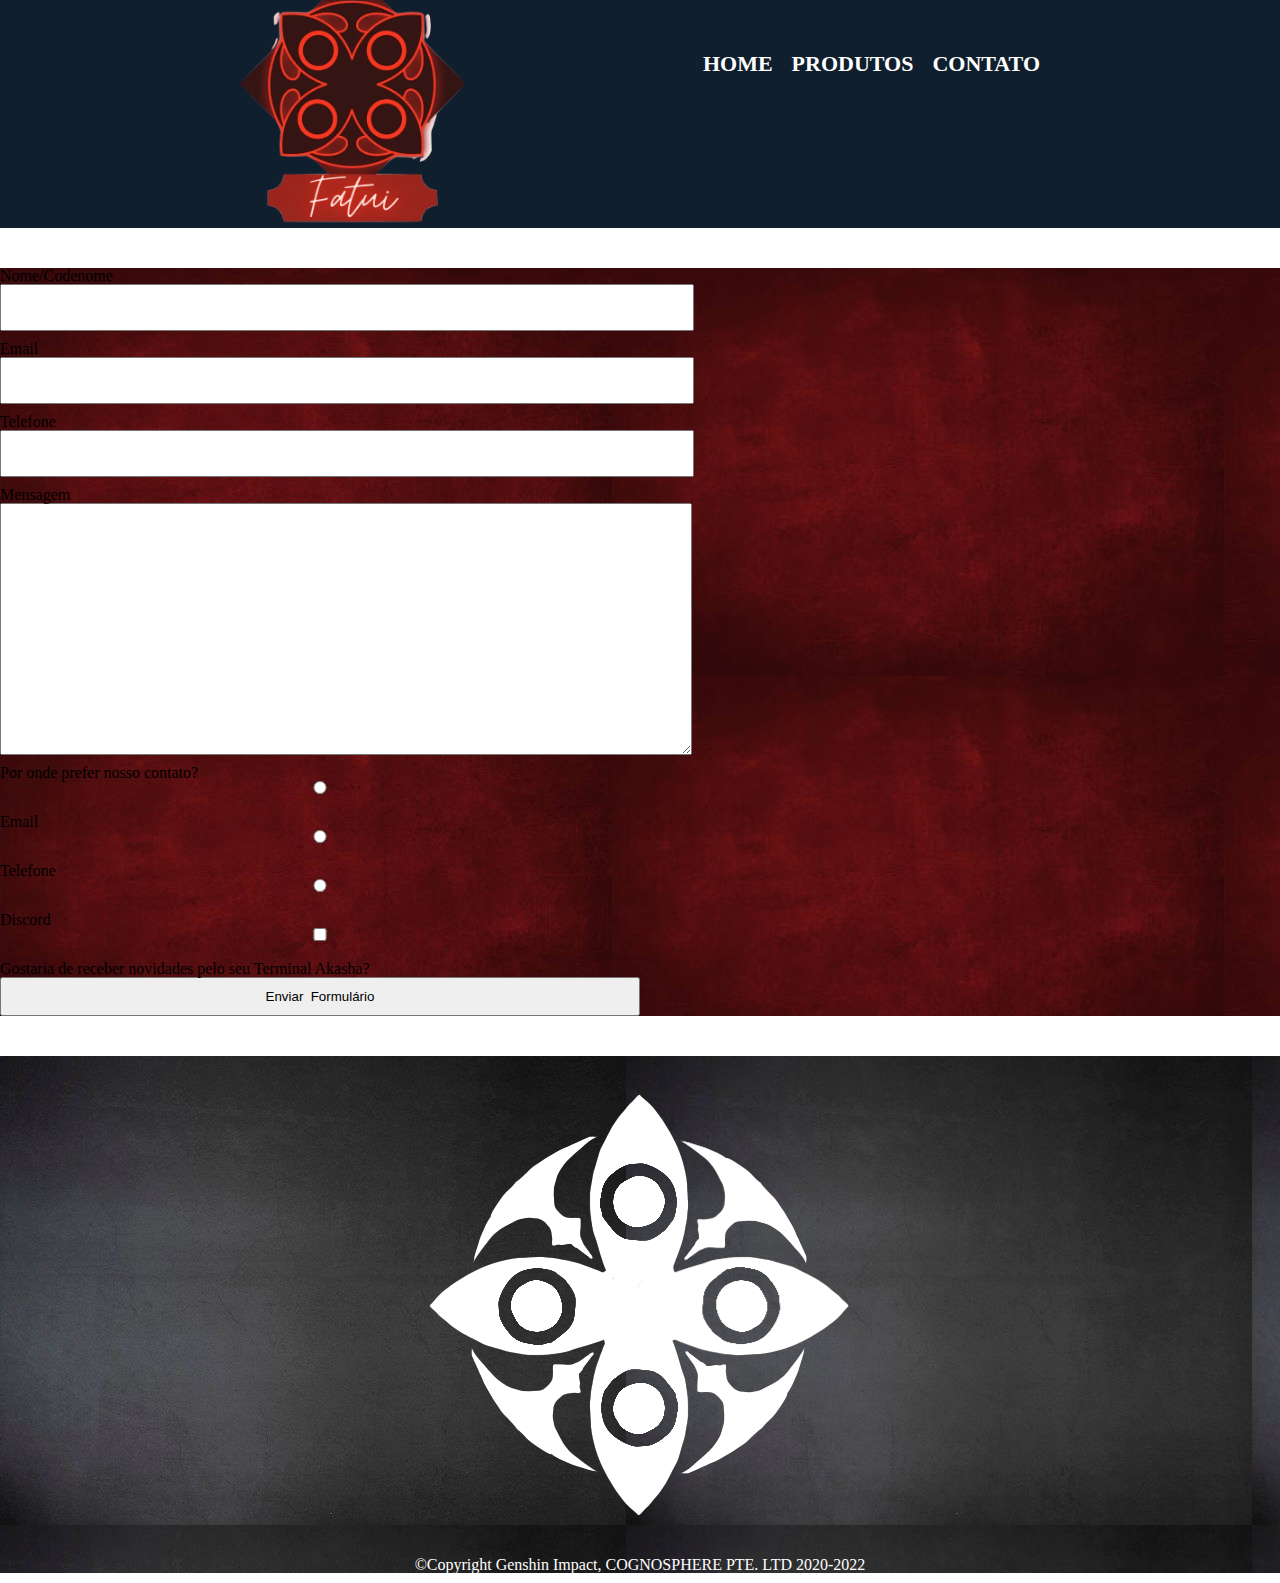
==== contato.html @ bf881c32 "commit" ====
<!DOCTYPE html>
<html>
    <head>
        <meta charset="UTF-8">
        <title> Contato - Fatui </title>

        <link rel="stylesheet" href="reset.css">
        <link rel="stylesheet" href="style.css">
    </head>
    <body>
        <header>
            <div class="caixa">
                <h1><img src="FatuiLogo.png" class="jobo"></h1>

                <nav>
                    <ul>
                        <li><a href="index.html">Home</a></li>
                        <li><a href="produtos.html">Produtos</a></li>
                        <li><a href="contato.html">Contato</a></li>
                    </ul>
                </nav>
            </div>    
        </header>

        <main id="crl">
            <form>
                <label for="codenome"> Nome/Codenome </label>
                <input type="text" id="codenome" class="eunaoqueromais">

                <label for="email"> Email</label>
                <input type="text" id="email" class="eunaoqueromais">
            
                <label for="telefone"> Telefone </label>    
                <input type="text" id="telefone" class="eunaoqueromais">

                <label for="mensagem"> Mensagem </label>
                <textarea cols="70" rows="10" id="mensagem" class="eunaoqueromais"> </textarea>

                <div>
                    <p>Por onde prefer nosso contato?</p>
                    <label for="porra"><input type="radio" name="contato" value="email" id="porra"> Email </label>
                    
                    <label for="puta"><input type="radio" name="contato" value="telefone" id="puta"> Telefone </label>

                    <label for="quenga"><input type="radio" name="contato" value="discord" id="quenga"> Discord </label>
                </div>

                <label><input type="checkbox"> Gostaria de receber novidades pelo seu Terminal Akasha? </label>

                <input type="submit" value="Enviar  Formulário">
            </form>
        </main>

        <footer>
            <img src="footer logo.png">
            <p>©Copyright Genshin Impact, COGNOSPHERE PTE. LTD 2020-2022</p>
        </footer>
    </body>
</html>
---- style.css ----
body {
    
}

header {
    background: #101f2e;
}

/*NAVEGAÇÃO ENTRE PAGINAS*/
.navegação {
    padding: 20px 0;
}

.caixa {
    position: relative;
    width: 800px;
    margin: 0 auto;
    margin-bottom: 20px;
}

nav {
    position: absolute;
    top: 53px;
    right: 0;
}

nav li {
    display: inline;
    margin: 0 0 0 15px;
}

nav a {
    text-transform: uppercase;
    color: white;
    font-weight: bold; 
    font-size: 22px;
    text-decoration: none;    
 }

nav a:hover {
    color: rgb(255, 0, 0);
    text-decoration: underline;
}

/*PRODUTOS*/

main {
    background: url(FundoVinho.jpg);
    padding-top: 0px;
    padding-bottom: 0px;
}

.jobo {
    width:225px ;
    height:225px ;
}

.Arrumar {
    height: 180px;
    width: 180px;
}

.produtos {
    width: 940px;
    margin: 0 auto;
    padding-top: 50px;
    margin-bottom: 20px;
}

.produtos li {
    display: inline-block;
    text-align: center;
    background: #101f2e;
    width: 30%;
    vertical-align: top;
    margin: 0 1.5%;
    padding: 30px 20px 30px;
    box-sizing: border-box;
    border-color: #101f2e;
    border-width: 2px;
    border-style: solid;
    border-radius: 20px;
    margin-bottom: 20px;
}

.produtos li:hover {
    border-color: #ff0000;
}

.produtos li:active {
    border-color: aqua;
}

.produtos li:hover h2 {
    font-size: 34;
}

.produtos h2 {
    font-size: 30px;
    font-weight: bold;
    color: white;
}

.produto-preco {
    font-size: 22px;
    font-weight: bold;
    color: white;
    margin: 10px 0 0;
}

.produto-descricao {
    font-size: 18px;
    color: white;
}

footer {
    text-align: center;
    color: white;
    background:url("FundoCinza.jpg")
}

.crl {
    width: 940px;
    margin: 0 auto;
}

form { 
    margin: 40px 0;
}

.eunaoqueromais {
    display: block;
    font-size: 20px;
    margin: 0 0 10px;
    color: white;
}

form input, form textarea {
    display: block;
    margin: 0 0 20px;
    padding: 10px 25px;
    width: 50%;
}
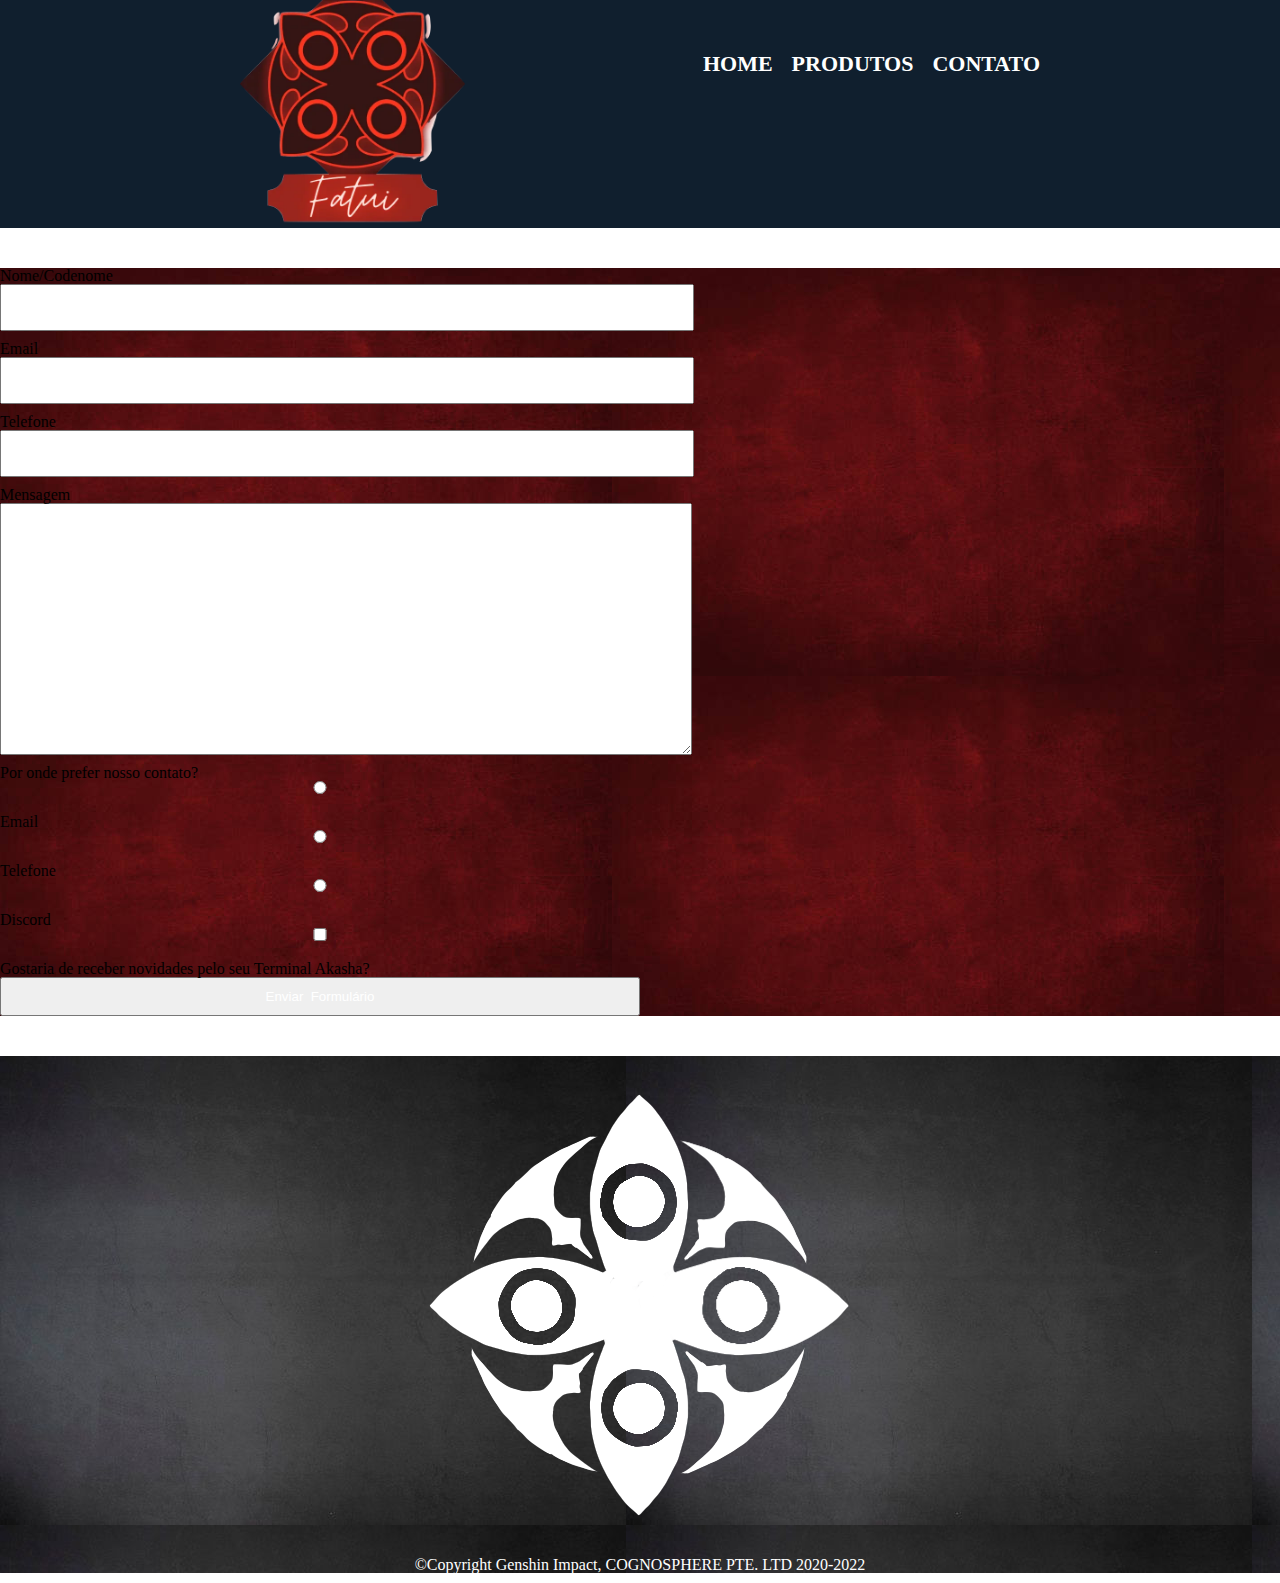
==== commit eb0b53a0: "commit" ====
--- a/contato.html
+++ b/contato.html
@@ -38,11 +38,11 @@
 
                 <div>
                     <p>Por onde prefer nosso contato?</p>
-                    <label for="porra"><input type="radio" name="contato" value="email" id="porra"> Email </label>
+                    <label for="porra"><input type="radio" name="contato" value="email" id="porra">Email</label>
                     
-                    <label for="puta"><input type="radio" name="contato" value="telefone" id="puta"> Telefone </label>
+                    <label for="puta"><input type="radio" name="contato" value="telefone" id="puta">Telefone</label>
 
-                    <label for="quenga"><input type="radio" name="contato" value="discord" id="quenga"> Discord </label>
+                    <label for="quenga"><input type="radio" name="contato" value="discord" id="quenga">Discord</label>
                 </div>
 
                 <label><input type="checkbox"> Gostaria de receber novidades pelo seu Terminal Akasha? </label>
--- a/style.css
+++ b/style.css
@@ -140,4 +140,5 @@
     margin: 0 0 20px;
     padding: 10px 25px;
     width: 50%;
+    color: white;
 }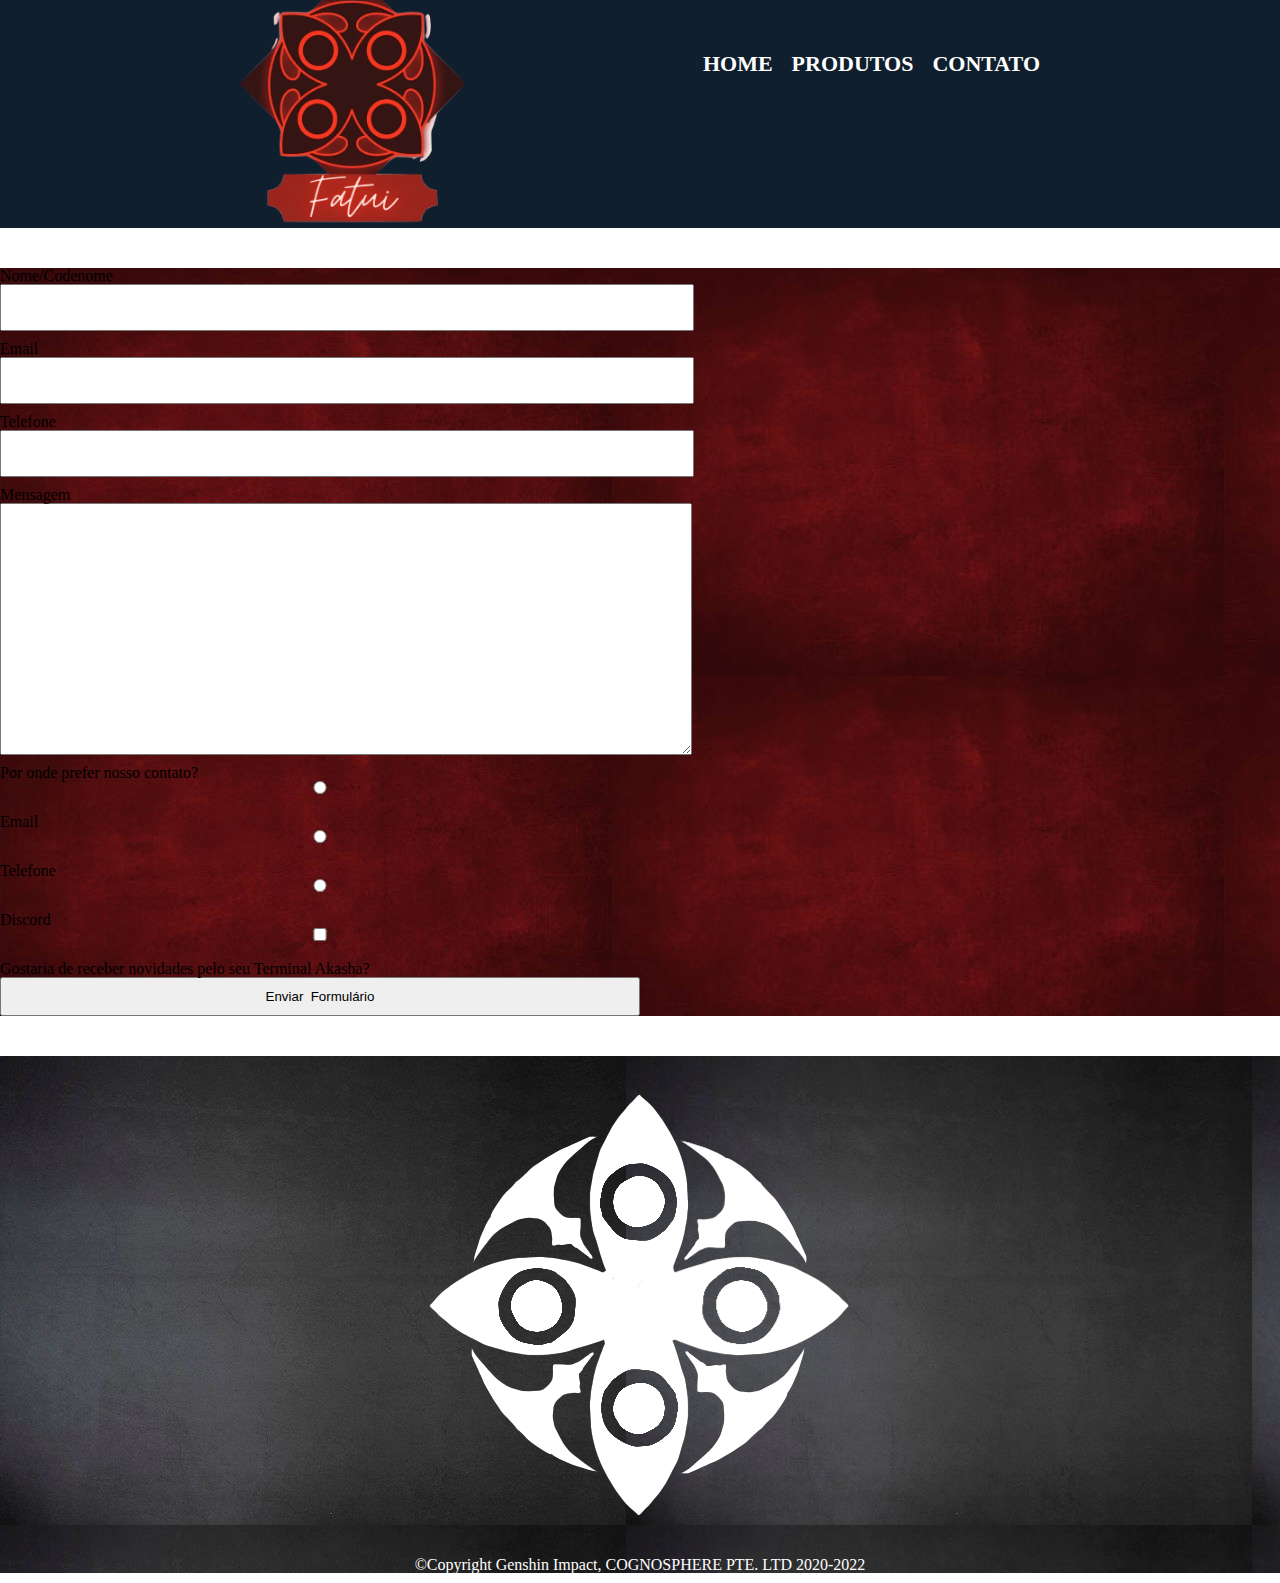
==== commit b835be49: "commit" ====
--- a/contato.html
+++ b/contato.html
@@ -25,24 +25,24 @@
         <main id="crl">
             <form>
                 <label for="codenome"> Nome/Codenome </label>
-                <input type="text" id="codenome" class="eunaoqueromais">
+                <input type="text" id="codenome" class="input-padrao">
 
                 <label for="email"> Email</label>
-                <input type="text" id="email" class="eunaoqueromais">
+                <input type="text" id="email" class="input-padrao">
             
                 <label for="telefone"> Telefone </label>    
-                <input type="text" id="telefone" class="eunaoqueromais">
+                <input type="text" id="telefone" class="input-padrao">
 
                 <label for="mensagem"> Mensagem </label>
-                <textarea cols="70" rows="10" id="mensagem" class="eunaoqueromais"> </textarea>
+                <textarea cols="70" rows="10" id="mensagem" class="input-padrao"> </textarea>
 
                 <div>
                     <p>Por onde prefer nosso contato?</p>
-                    <label for="porra"><input type="radio" name="contato" value="email" id="porra">Email</label>
+                    <label for="radio-email"><input type="radio" name="contato" value="email" id="radio-email">Email</label>
                     
-                    <label for="puta"><input type="radio" name="contato" value="telefone" id="puta">Telefone</label>
+                    <label for="radio-telefone"><input type="radio" name="contato" value="telefone" id="radio-telefone">Telefone</label>
 
-                    <label for="quenga"><input type="radio" name="contato" value="discord" id="quenga">Discord</label>
+                    <label for="radio-discord"><input type="radio" name="contato" value="discord" id="radio-discord">Discord</label>
                 </div>
 
                 <label><input type="checkbox"> Gostaria de receber novidades pelo seu Terminal Akasha? </label>
--- a/style.css
+++ b/style.css
@@ -128,11 +128,11 @@
     margin: 40px 0;
 }
 
-.eunaoqueromais {
+.input-padrao {
     display: block;
     font-size: 20px;
     margin: 0 0 10px;
-    color: white;
+    
 }
 
 form input, form textarea {
@@ -140,5 +140,4 @@
     margin: 0 0 20px;
     padding: 10px 25px;
     width: 50%;
-    color: white;
 }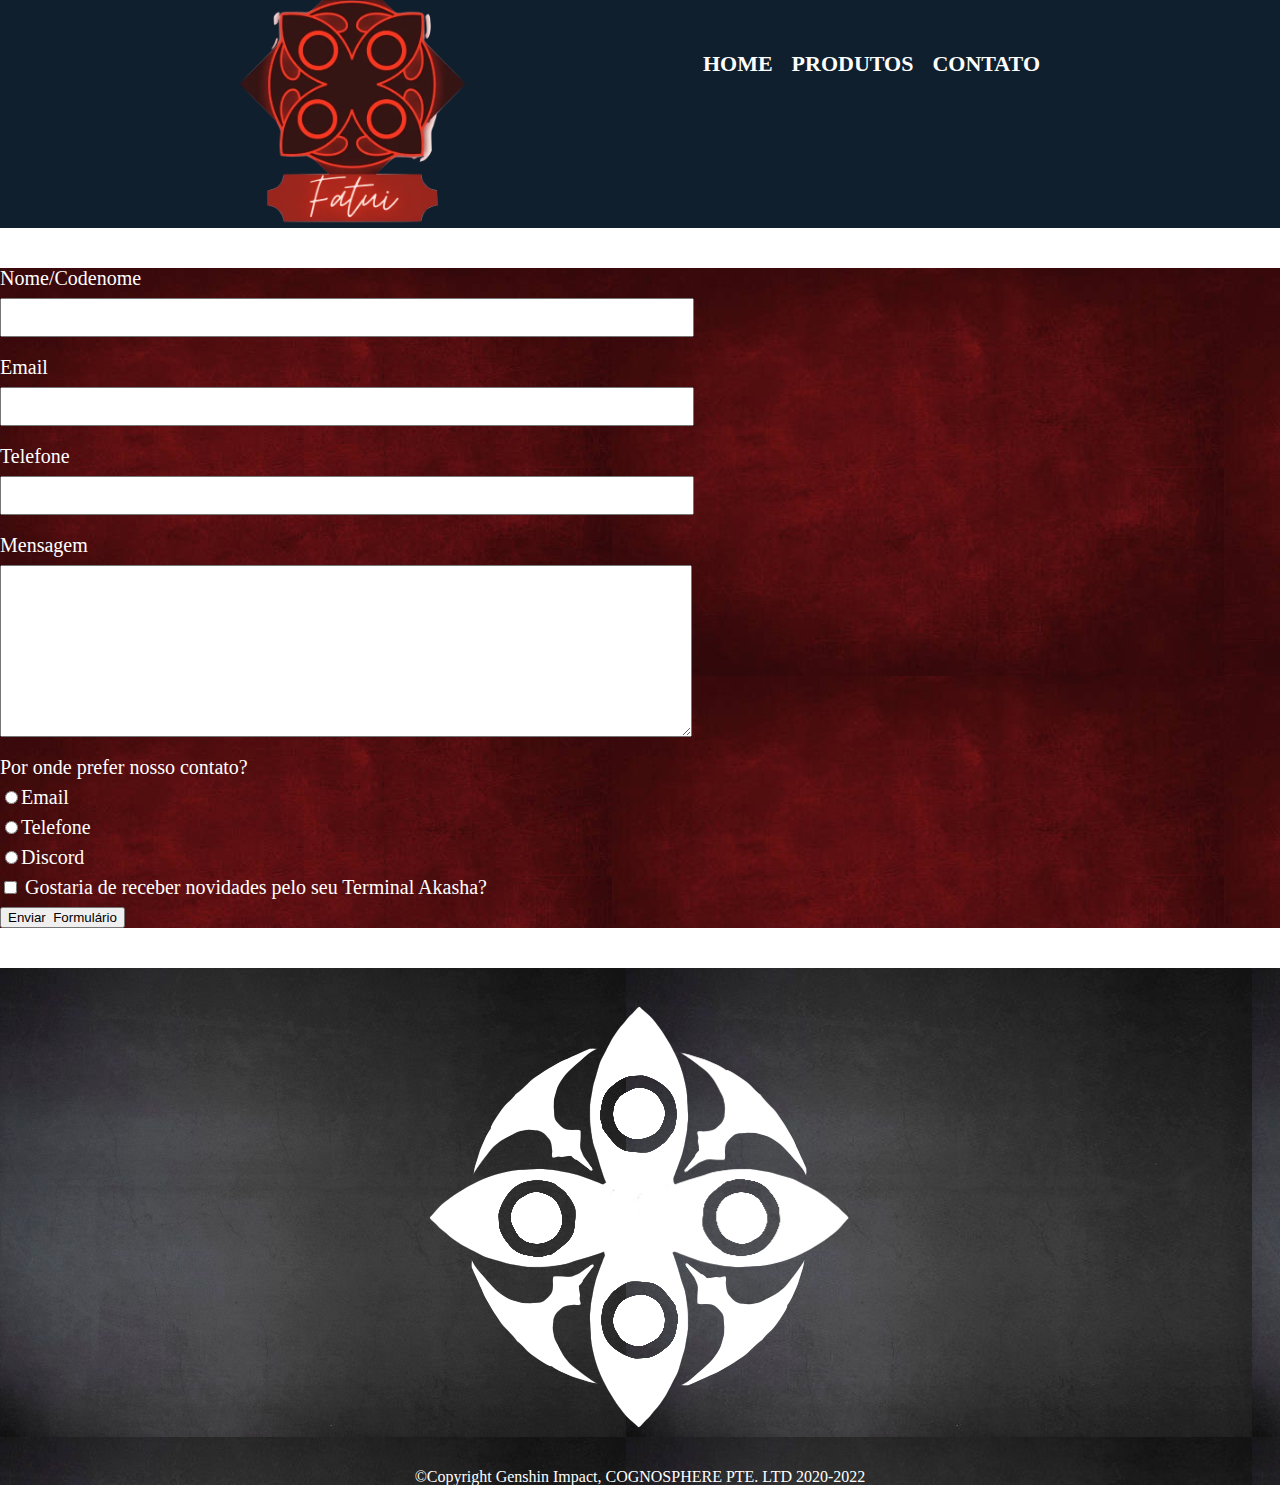
==== commit 726e00ae: "commit" ====
--- a/contato.html
+++ b/contato.html
@@ -45,7 +45,7 @@
                     <label for="radio-discord"><input type="radio" name="contato" value="discord" id="radio-discord">Discord</label>
                 </div>
 
-                <label><input type="checkbox"> Gostaria de receber novidades pelo seu Terminal Akasha? </label>
+                <label class="checkbox"><input type="checkbox"> Gostaria de receber novidades pelo seu Terminal Akasha? </label>
 
                 <input type="submit" value="Enviar  Formulário">
             </form>
--- a/style.css
+++ b/style.css
@@ -128,14 +128,14 @@
     margin: 40px 0;
 }
 
-.input-padrao {
-    display: block;
+form label, form p {
+    display:block;
     font-size: 20px;
     margin: 0 0 10px;
-    
+    color: white;
 }
 
-form input, form textarea {
+.input-padrao {
     display: block;
     margin: 0 0 20px;
     padding: 10px 25px;
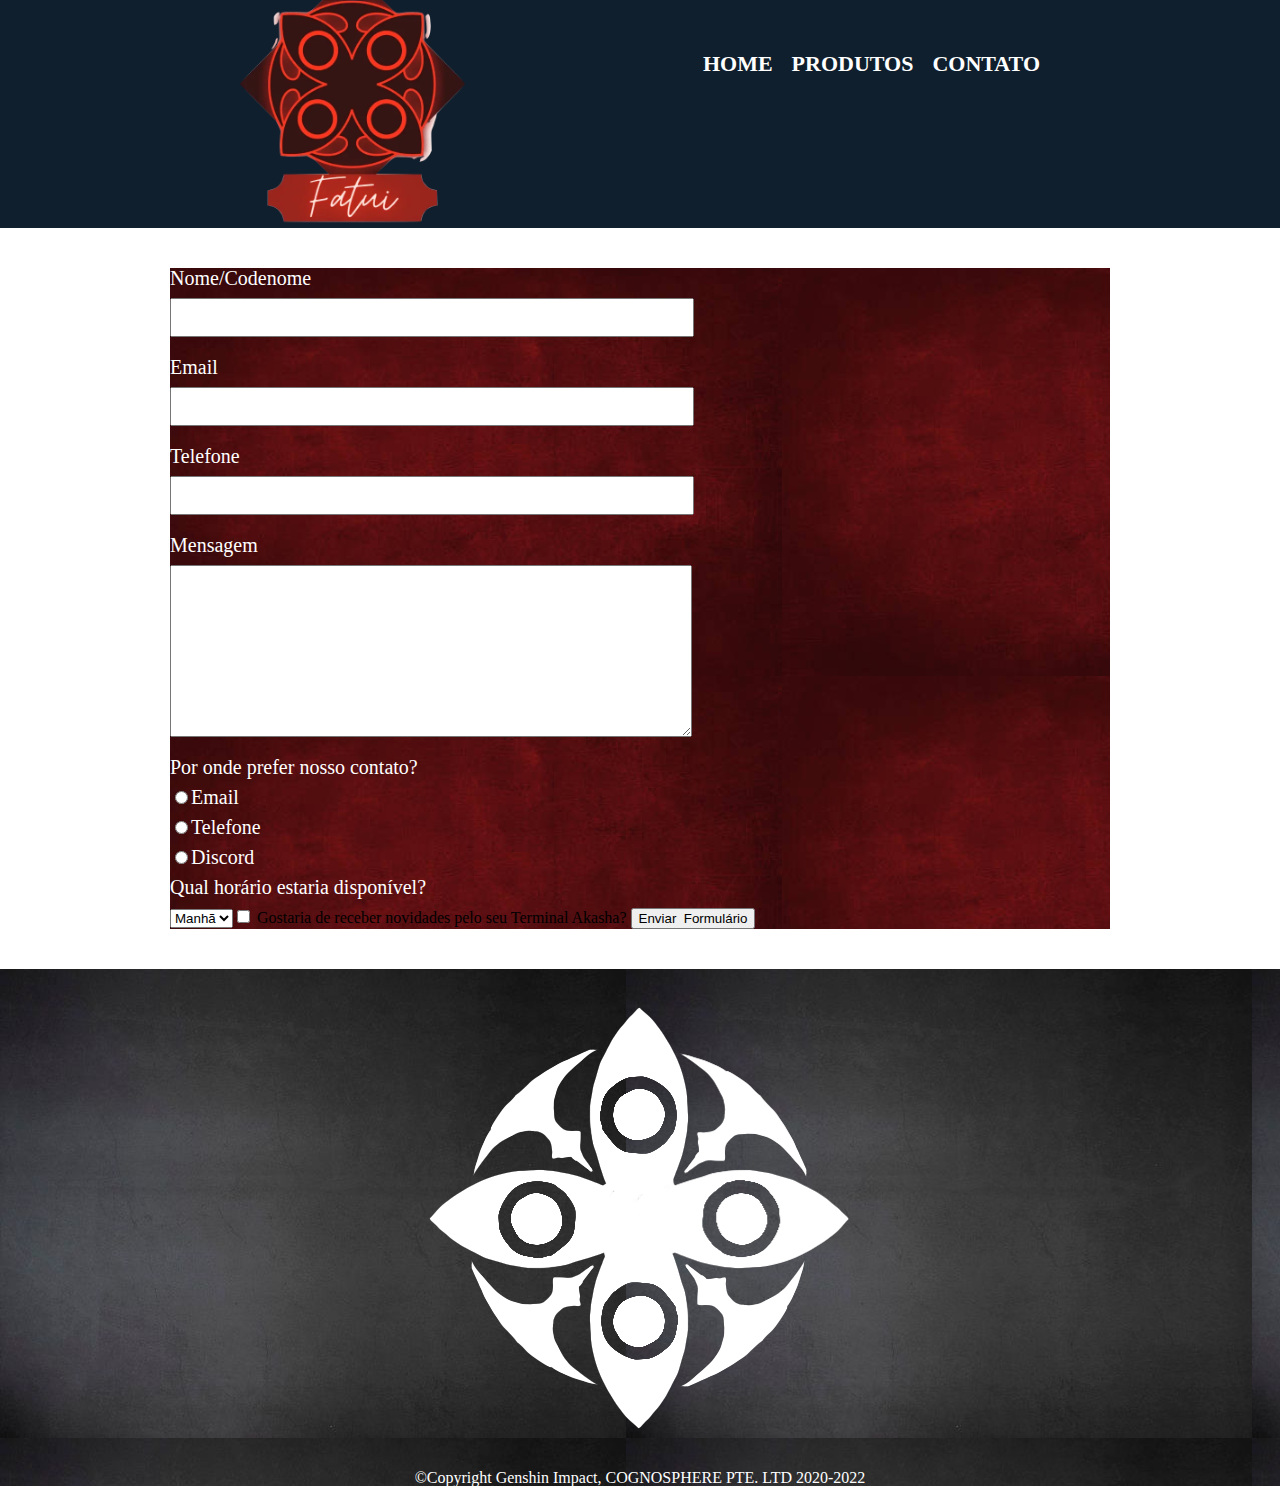
==== commit f5a8711b: "commit" ====
--- a/contato.html
+++ b/contato.html
@@ -22,7 +22,7 @@
             </div>    
         </header>
 
-        <main id="crl">
+        <main>
             <form>
                 <label for="codenome"> Nome/Codenome </label>
                 <input type="text" id="codenome" class="input-padrao">
@@ -45,6 +45,14 @@
                     <label for="radio-discord"><input type="radio" name="contato" value="discord" id="radio-discord">Discord</label>
                 </div>
 
+                <div>
+                    <p>Qual horário estaria disponível?</p>
+                    <select>
+                        <option>Manhã</option>
+                        <option>Tarde</option>
+                        <option>Noite</option>
+
+                </div>
                 <label class="checkbox"><input type="checkbox"> Gostaria de receber novidades pelo seu Terminal Akasha? </label>
 
                 <input type="submit" value="Enviar  Formulário">
--- a/style.css
+++ b/style.css
@@ -46,8 +46,6 @@
 
 main {
     background: url(FundoVinho.jpg);
-    padding-top: 0px;
-    padding-bottom: 0px;
 }
 
 .jobo {
@@ -119,7 +117,7 @@
     background:url("FundoCinza.jpg")
 }
 
-.crl {
+main {
     width: 940px;
     margin: 0 auto;
 }
@@ -140,4 +138,8 @@
     margin: 0 0 20px;
     padding: 10px 25px;
     width: 50%;
+}
+
+.checkbox {
+    margin: 20px 0;
 }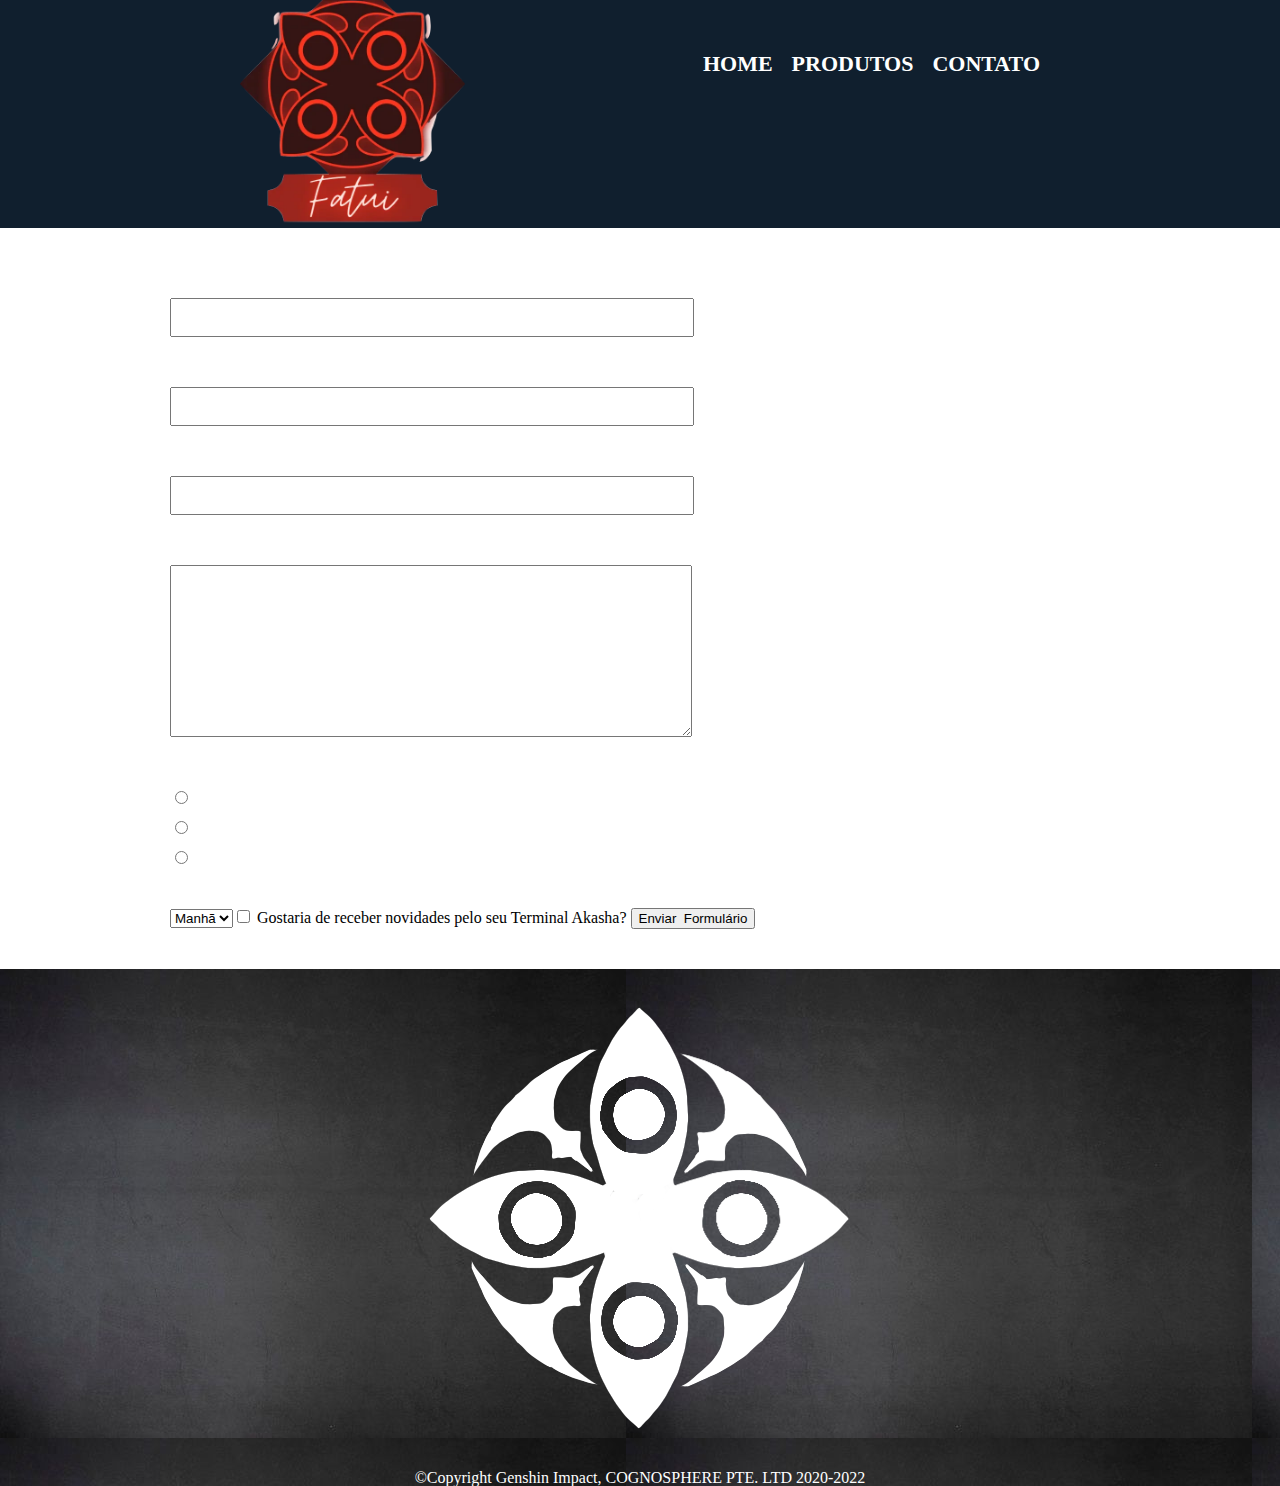
==== commit fd0bf4b5: "commit" ====
--- a/contato.html
+++ b/contato.html
@@ -22,7 +22,7 @@
             </div>    
         </header>
 
-        <main>
+        <main class="porra">
             <form>
                 <label for="codenome"> Nome/Codenome </label>
                 <input type="text" id="codenome" class="input-padrao">
--- a/style.css
+++ b/style.css
@@ -44,7 +44,7 @@
 
 /*PRODUTOS*/
 
-main {
+.verme {
     background: url(FundoVinho.jpg);
 }
 
@@ -117,7 +117,7 @@
     background:url("FundoCinza.jpg")
 }
 
-main {
+.porra {
     width: 940px;
     margin: 0 auto;
 }
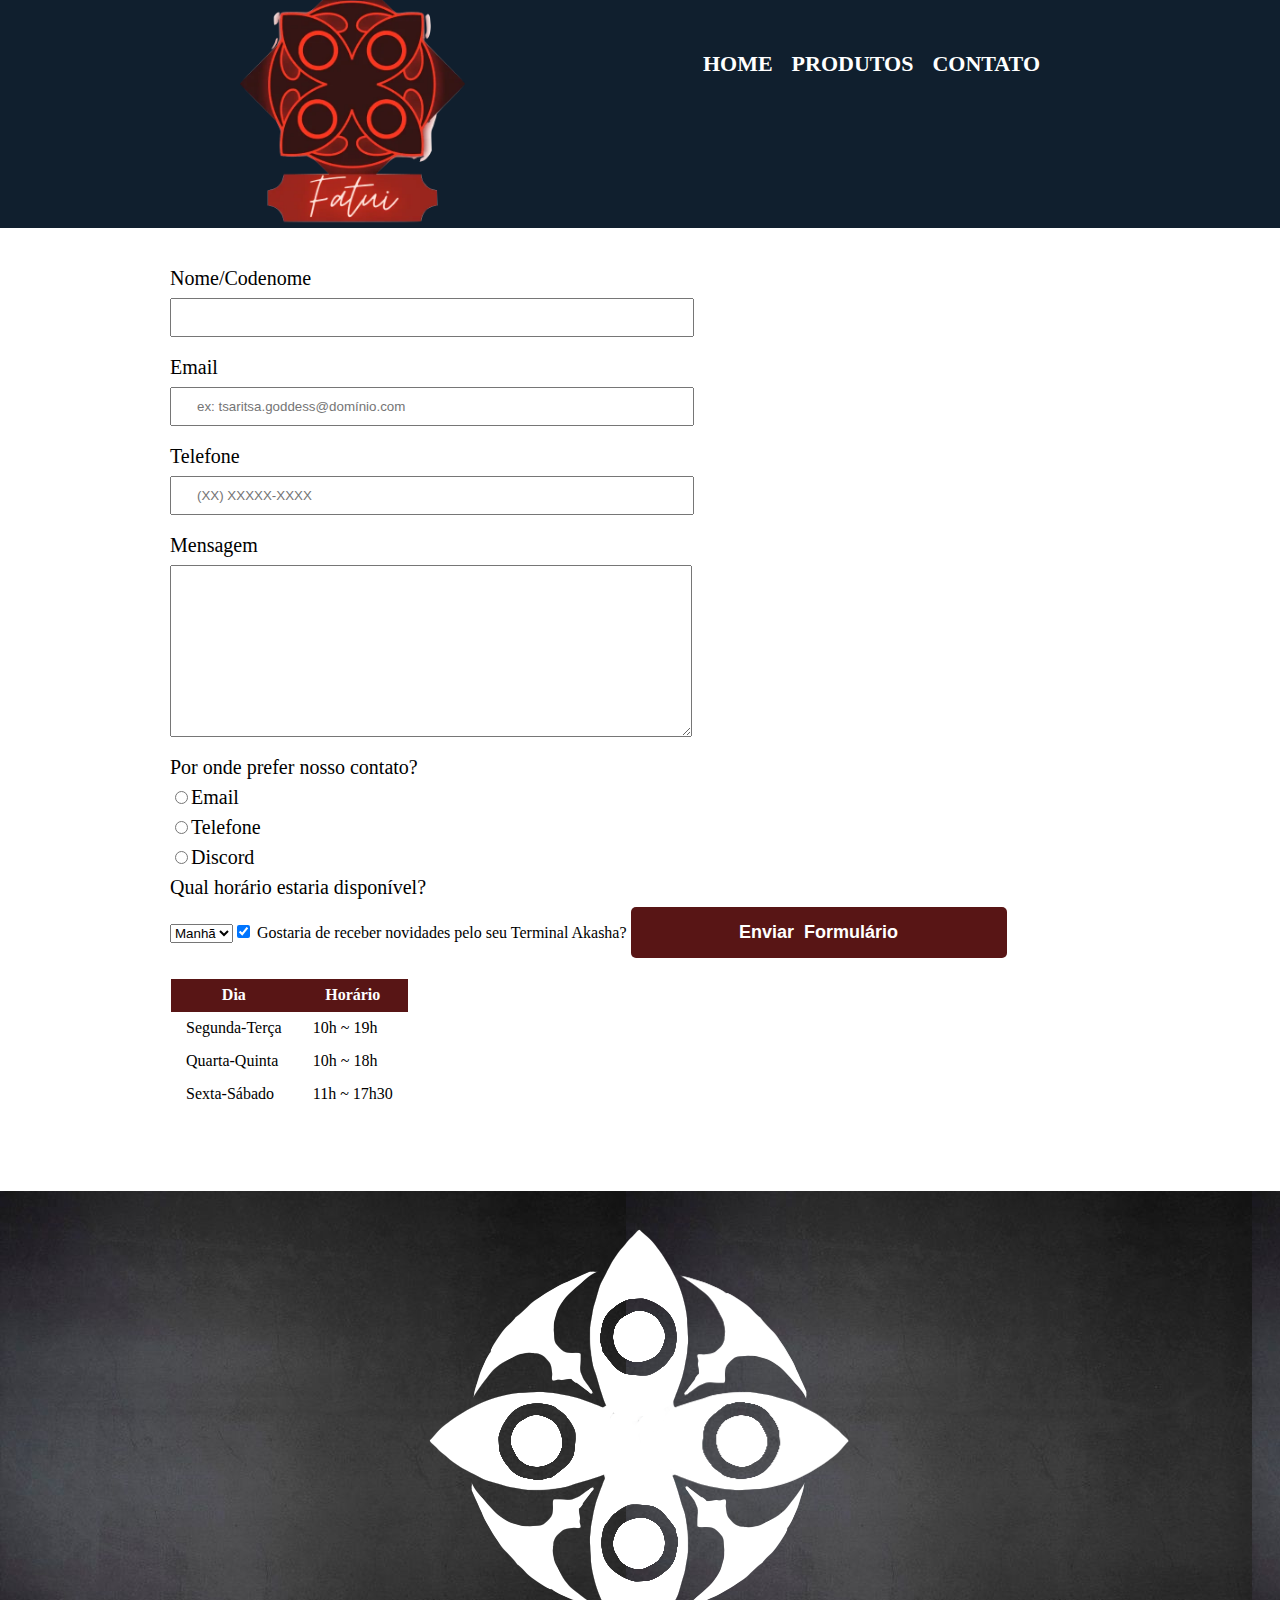
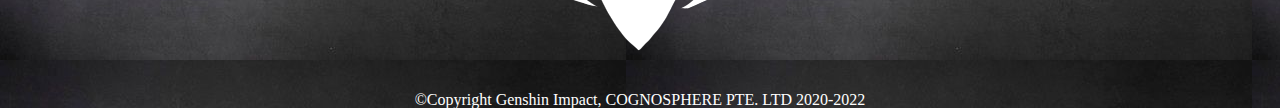
==== commit a65f379c: "commit" ====
--- a/contato.html
+++ b/contato.html
@@ -25,38 +25,61 @@
         <main class="porra">
             <form>
                 <label for="codenome"> Nome/Codenome </label>
-                <input type="text" id="codenome" class="input-padrao">
+                <input type="text" id="codenome" class="input-padrao" required>
 
                 <label for="email"> Email</label>
-                <input type="text" id="email" class="input-padrao">
+                <input type="text" id="email" class="input-padrao" required placeholder="ex: tsaritsa.goddess@domínio.com">
             
                 <label for="telefone"> Telefone </label>    
-                <input type="text" id="telefone" class="input-padrao">
+                <input type="text" id="telefone" class="input-padrao" required placeholder="(XX) XXXXX-XXXX">
 
                 <label for="mensagem"> Mensagem </label>
-                <textarea cols="70" rows="10" id="mensagem" class="input-padrao"> </textarea>
+                <textarea cols="70" rows="10" id="mensagem" class="input-padrao" required> </textarea>
 
-                <div>
-                    <p>Por onde prefer nosso contato?</p>
+                <fieldset>
+                    <legend>Por onde prefer nosso contato?</legend>
                     <label for="radio-email"><input type="radio" name="contato" value="email" id="radio-email">Email</label>
                     
                     <label for="radio-telefone"><input type="radio" name="contato" value="telefone" id="radio-telefone">Telefone</label>
 
                     <label for="radio-discord"><input type="radio" name="contato" value="discord" id="radio-discord">Discord</label>
-                </div>
+                </fieldset>
 
-                <div>
-                    <p>Qual horário estaria disponível?</p>
+                <fieldset>
+                    <legend>Qual horário estaria disponível?</legend>
                     <select>
                         <option>Manhã</option>
                         <option>Tarde</option>
                         <option>Noite</option>
 
-                </div>
-                <label class="checkbox"><input type="checkbox"> Gostaria de receber novidades pelo seu Terminal Akasha? </label>
+                    </fieldset>
+                <label class="checkbox"><input type="checkbox" checked> Gostaria de receber novidades pelo seu Terminal Akasha? </label>
 
-                <input type="submit" value="Enviar  Formulário">
+                <input type="submit" value="Enviar  Formulário" class="enviar">
             </form>
+
+            <table>
+                <thead>
+                    <tr>
+                        <th>Dia</th>
+                        <th>Horário</th>
+                    </tr>
+                </thead>
+                    <tbody>
+                        <tr>
+                            <td>Segunda-Terça</td>
+                            <td> 10h ~ 19h</td>
+                        </tr>
+                        <tr>
+                            <td>Quarta-Quinta</td>
+                            <td> 10h ~ 18h</td>
+                        </tr>
+                        <tr>
+                            <td>Sexta-Sábado</td>
+                            <td> 11h ~ 17h30</td>
+                        </tr>
+                    </tbody>
+                </table>
         </main>
 
         <footer>
--- a/style.css
+++ b/style.css
@@ -126,11 +126,10 @@
     margin: 40px 0;
 }
 
-form label, form p {
+form label, form legend {
     display:block;
     font-size: 20px;
     margin: 0 0 10px;
-    color: white;
 }
 
 .input-padrao {
@@ -142,4 +141,36 @@
 
 .checkbox {
     margin: 20px 0;
+}
+
+.enviar {
+    width: 40%;
+    padding: 15px 0;
+    background: #581515;
+    color: white;
+    font-weight: bold;
+    font-size: 18px;
+    border: none;
+    border-radius: 5px;
+    transition: 1s background;
+    cursor: pointer;
+}
+
+.enviar:hover {
+    background: #cc2424
+}
+
+table {
+    margin: 20px 0 40px;
+}
+
+thead {
+    background: #581515;
+    color: white;
+    font-weight: bold;
+}
+
+td, th {
+    border: 1px solid rgba(0, 0, 0, 0);
+    padding: 8px 15px;
 }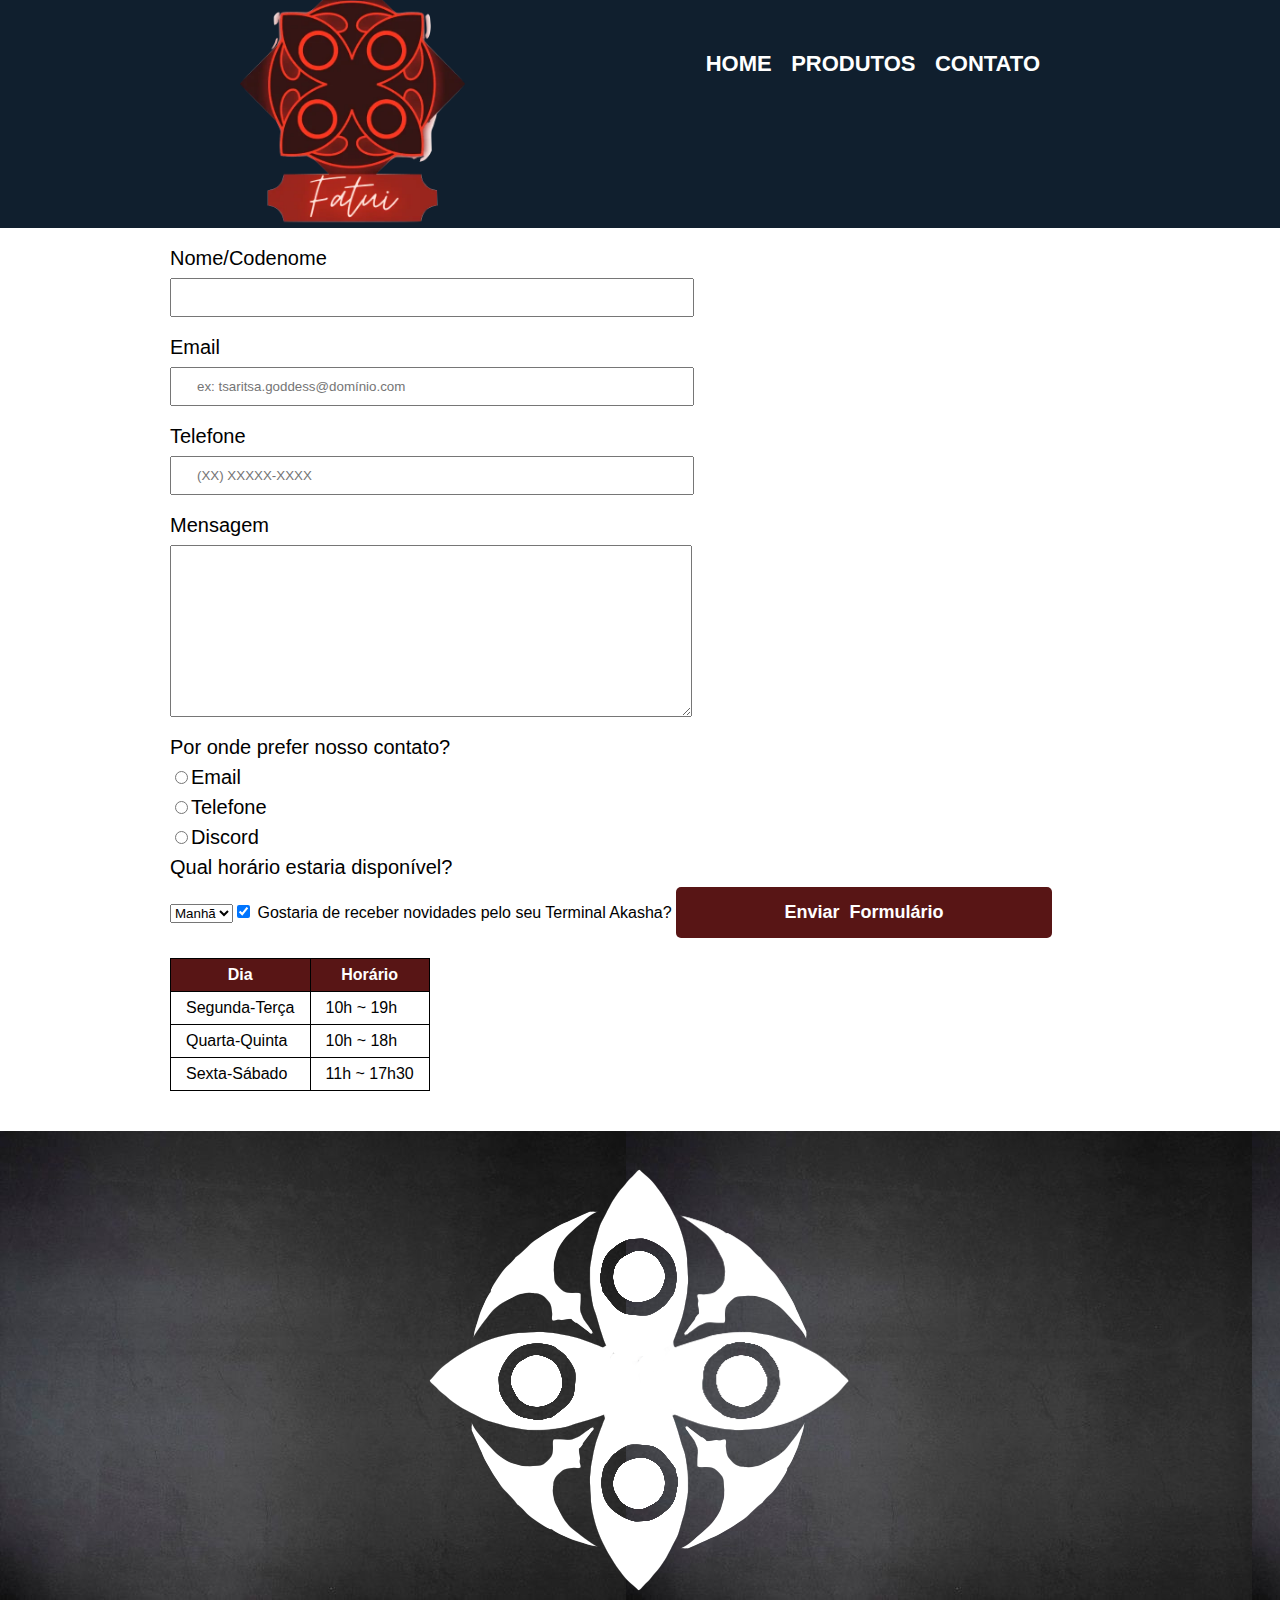
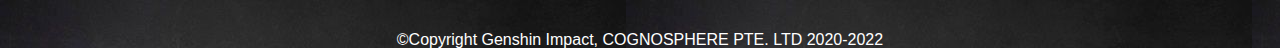
==== commit 87ad10e6: "commit" ====
--- a/contato.html
+++ b/contato.html
@@ -22,7 +22,7 @@
             </div>    
         </header>
 
-        <main class="porra">
+        <main>
             <form>
                 <label for="codenome"> Nome/Codenome </label>
                 <input type="text" id="codenome" class="input-padrao" required>
--- a/style.css
+++ b/style.css
@@ -1,5 +1,5 @@
 body {
-    
+    font-family: 'Montserrat', sans-serif;
 }
 
 header {
@@ -117,13 +117,13 @@
     background:url("FundoCinza.jpg")
 }
 
-.porra {
-    width: 940px;
-    margin: 0 auto;
+main {
+
 }
 
 form { 
-    margin: 40px 0;
+    width: 940px;
+    margin: 0 auto;
 }
 
 form label, form legend {
@@ -171,6 +171,98 @@
 }
 
 td, th {
-    border: 1px solid rgba(0, 0, 0, 0);
+    border: 1px solid black;
     padding: 8px 15px;
-}+}
+
+.mensageiros {
+    width: 100%;
+}
+
+.titulo {
+    text-align: center;
+    font-size: 2em;
+    margin: 0 0 1em;
+    clear: left;
+}
+
+.missao {
+    font-size: 2em;
+    font-weight: bold;
+    padding-left: 46%;
+}
+
+.oque {
+    padding-top: 20px;
+    font-size: 2em;
+    font-weight: bold;
+    padding-left: 46%;
+}
+
+.principal {
+    background: #FEFEFE;
+    width: 940px;
+    margin: 0 auto;
+}
+
+.Harbingers {
+    background: #888888;
+}
+
+.principal p {
+    margin: 0 0 1em;
+}
+
+.principal strong {
+    font-weight: bold;
+}
+
+.principal em {
+    font-style: italic;
+}
+
+.emblema {
+    width: 120px;
+    float: left;
+    margin: 20px;
+    padding-left: 25%;
+}
+
+.conteudo-itens {
+    width: 640px;
+    margin: 0 auto;
+}
+
+.lista-itens {
+    width: 40%;
+    display: inline-block;
+    vertical-align: top;
+}
+
+.itens {
+    line-height: 1.5;
+}
+
+.itens:first-child {
+    font-weight: bold;
+}
+
+.aordem {
+    width: 60%;
+}
+
+.mapa {
+    padding: 3em 0;
+    width: 940px;
+    margin: 0 auto;
+}
+
+.mapa p {
+    margin: 0 0 2em;
+    text-align: center;
+}
+
+.video {
+    width: 560px;
+    margin: 2em auto;
+}
